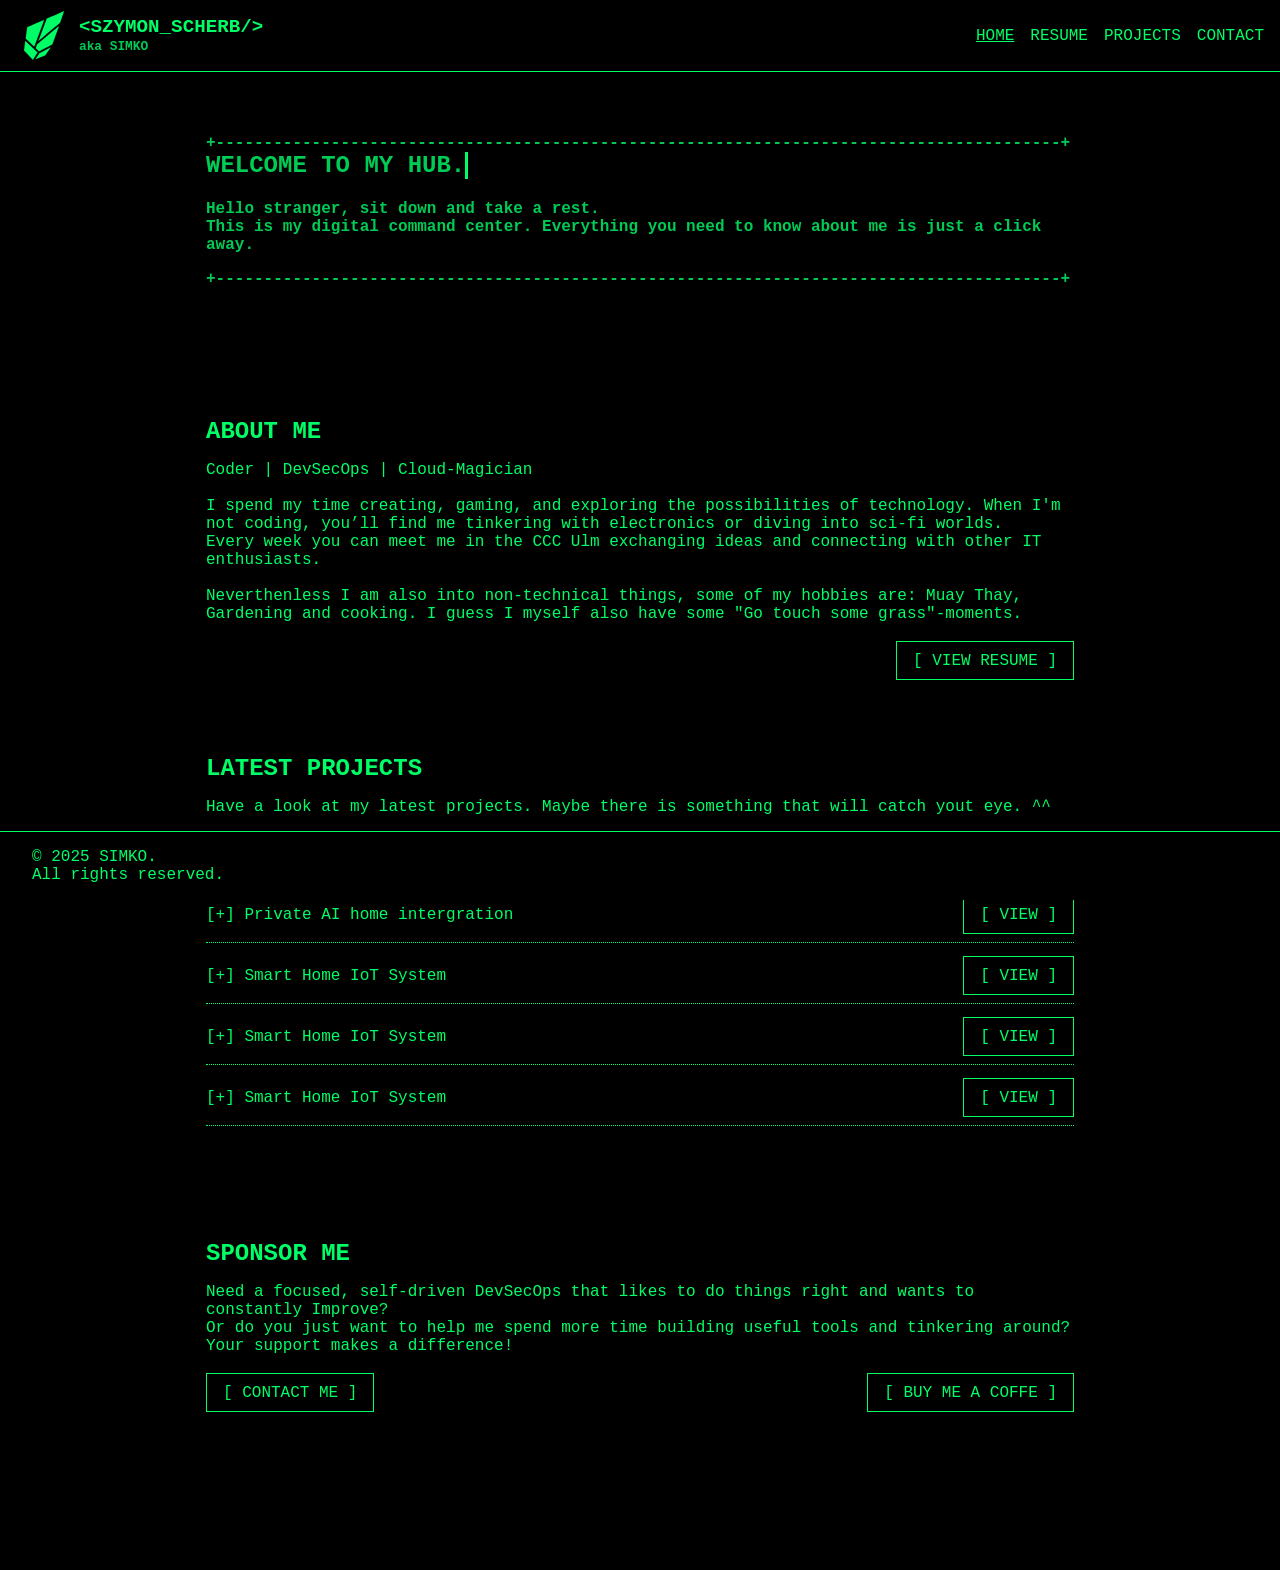
==== index.html @ a114fa44 "added files for website." ====
<!DOCTYPE html>
<html lang="en">
<head>
<meta charset="UTF-8">
<meta name="viewport" content="width=device-width, initial-scale=1.0">
<title>HOME</title>
<link rel="stylesheet" href="style.css">
<link rel="icon" type="image/x-icon" href="img/logo.svg">
</head>
<body>

<header>
    <div class="header-left">
        <img src="img/logo.svg" alt="Logo"/>
        <div class="header-text">
            <h1>&lt;SZYMON_SCHERB/&gt;</h1>
            <h5>aka SIMKO</h5>
        </div>
    </div>
    <nav>
        <a href="index.html" style="text-decoration:underline;">HOME</a>
        <a href="resume.html">RESUME</a>
        <a href="projects.html">PROJECTS</a>
        <a href="contact.html">CONTACT</a>
    </nav>
</header>

<section>
    <div class="ascii-divider">+----------------------------------------------------------------------------------------+
    <h2 class="typewriter" id="welcome-text">WELCOME TO MY HUB.</h2>
    <p>Hello stranger, sit down and take a rest.<br>
       This is my digital command center. Everything you need to know about me is just a click away.</p>
    <div class="ascii-divider">+----------------------------------------------------------------------------------------+
</section>
<br>

<section>
    <h2>ABOUT ME</h2>
    <p>Coder | DevSecOps | Cloud-Magician</p>
    <br>
    <p>I spend my time creating, gaming, and exploring the possibilities of technology. When I'm not coding, you’ll find me tinkering with electronics or diving into sci-fi worlds.</p>
    <p>Every week you can meet me in the CCC Ulm exchanging ideas and connecting with other IT enthusiasts.</p>
    <br>
    <p>Neverthenless I am also into non-technical things, some of my hobbies are: Muay Thay, Gardening and cooking. I guess I myself also have some "Go touch some grass"-moments. </p>
    <br>
    <a class="button" href="resume.html" style="float: right;">[ VIEW RESUME ]</a>
</section>
<br>

<section>
    <h2>LATEST PROJECTS</h2>
    <p>Have a look at my latest projects. Maybe there is something that will catch yout eye. ^^ </p>
    <br>
    <ul class="project-list">
        <li class="project-item">
            <span>[+] Kubernetes Cluster Creation with Kubespray</span>
            <a class="button" href="projects.html#kubernetes-hetzner-project-card">[ VIEW ]</a>
        </li>
        <li class="project-item">
            <span>[+] Private AI home intergration</span>
            <a class="button" href="projects.html#ai-story">[ VIEW ]</a>
        </li>
        <li class="project-item">
            <span>[+] Smart Home IoT System</span>
            <a class="button" href="projects.html#iot-home">[ VIEW ]</a>
        </li>
        <li class="project-item">
            <span>[+] Smart Home IoT System</span>
            <a class="button" href="projects.html#iot-home">[ VIEW ]</a>
        </li>
        <li class="project-item">
            <span>[+] Smart Home IoT System</span>
            <a class="button" href="projects.html#iot-home">[ VIEW ]</a>
        </li>
    </ul>
</section>
<br>

<section>
    <h2>SPONSOR ME</h2>
    <p>Need a  focused, self-driven DevSecOps that likes to do things right and wants to constantly Improve?</p>
    <p>Or do you just want to help me spend more time building useful tools and tinkering around? <br> Your support makes a difference!</p>
    <br>
    <div class="buttons-in-a-row">
        <a class="button" href="contact.html">[ CONTACT ME ]</a>
        <a class="button" href="contact.html" style="float: right;">[ BUY ME A COFFE ]</a>
    </div>
</section>
<br>
<br>
<br>
<br>

<footer>
    <p>&copy; 2025 SIMKO. <br>All rights reserved.</p>
</footer>

</body>
</html>
---- style.css ----
/* === GLOBAL RESET === */
* {
    margin: 0;
    padding: 0;
    box-sizing: border-box;
}

html {
  overflow-y: scroll;
}

/* === BODY === */
body {
    background-color: #000;
    color: #00ff66;
    font-family: monospace, monospace;
    padding-top: 70px; /* space for fixed header */
}

/* === HEADER === */
header {
    position: fixed;
    top: 0;
    left: 0;
    width: 100%;
    padding: 0.5rem 1rem;
    border-bottom: 1px solid #00ff66;
    display: flex;
    justify-content: space-between;
    align-items: center;
    background-color: #000;
    z-index: 1000;
}

.header-left {
    display: flex;
    align-items: center;
    gap: 0.5rem;
    min-width: 0;
}

.header-left img {
    height: 55px;
    width: auto;
    color:#00ff66;
}

.header-text {
    display: flex;
    flex-direction: column;
    line-height: 1.2;
}
.header-text h1 {
    margin: 0;
    font-size: 1.2rem;
}
.header-text h5 {
    margin: 0;
    font-size: 0.8rem;
    color: #00cc55;
}

nav {
    display: flex;
    align-items: center;
    flex-shrink: 0;
}
nav a {
    color: #00ff66;
    margin-left: 1rem;
    text-decoration: none;
    white-space: nowrap;
}
nav a:hover {
    color: #ffff66;
    text-shadow: 0 0 8px #ffff66;
}

@media (max-width: 750px) {
    header {
        flex-wrap: wrap;
        justify-content: center;
    }
    nav {
        margin-top: 0.5rem;
        flex-wrap: wrap;
        justify-content: center;
        width: 100%;
    }
}

/* Typing effect with disappearing cursor */
.typewriter {
    overflow: hidden;
    border-right: .15em solid #00ff66;
    white-space: nowrap;
    display: inline-block;
    animation: typing 3s steps(30, end), blink-caret .75s step-end infinite;
}
.finished {
    border-right: none;
}
@keyframes typing {
    from { width: 0 }
    to { width: 30% }
}
@keyframes blink-caret {
    from, to { border-color: transparent }
    50% { border-color: #00ff66; }
}

/* === SECTIONS === */
section {
    max-width: 900px;
    margin: 2rem auto;
    padding: 1rem;
}

h2 {
    font-size: 1.5rem;
    margin-bottom: 1rem;
}

.ascii-divider {
    color: #00cc55;
    margin: 1rem 0;
    font-weight: bold;
}

/* Project list layout */
.project-list {
    display: flex;
    flex-direction: column;
    gap: 0.8rem;
    list-style: none;
    padding: 0;
}
.project-item {
    display: flex;
    justify-content: space-between;
    align-items: center;
    border-bottom: 1px dotted #00ff66;
    padding-bottom: 0.5rem;
}
.project-item span {
    flex: 1;
}
.project-item .button {
    min-width: 100px;
    text-align: center;
}

/* Buttons */
.button {
    display: inline-block;
    padding: 0.6rem 1rem;
    background: transparent;
    border: 1px solid #00ff66;
    color: #00ff66;
    text-decoration: none;
    transition: all 0.3s ease;
}
.button:hover {
    border-color: #ffff66;
    color: #ffff66;
    text-shadow: 0 0 8px #ffff66;
}

/* === FORMS === */
form {
    display: flex;
    flex-direction: column;
    gap: 0.5rem;
}

input, textarea {
    padding: 0.5rem;
    background-color: #000;
    border: 1px solid #00ff66;
    color: #00ff66;
    font-family: monospace;
}
input:focus, textarea:focus {
    outline: none;
    border-color: #ffff66;
    box-shadow: 0 0 5px #ffff66;
}

/* Footer */

footer {
    position: fixed;
    left: 0;
    bottom: 0;
    width: 100%;
    padding: 1rem 2rem;
    border-top: 1px solid #00ff66;
    display: flex;
    justify-content: space-between;
    align-items: center;
    background-color: #000;
}
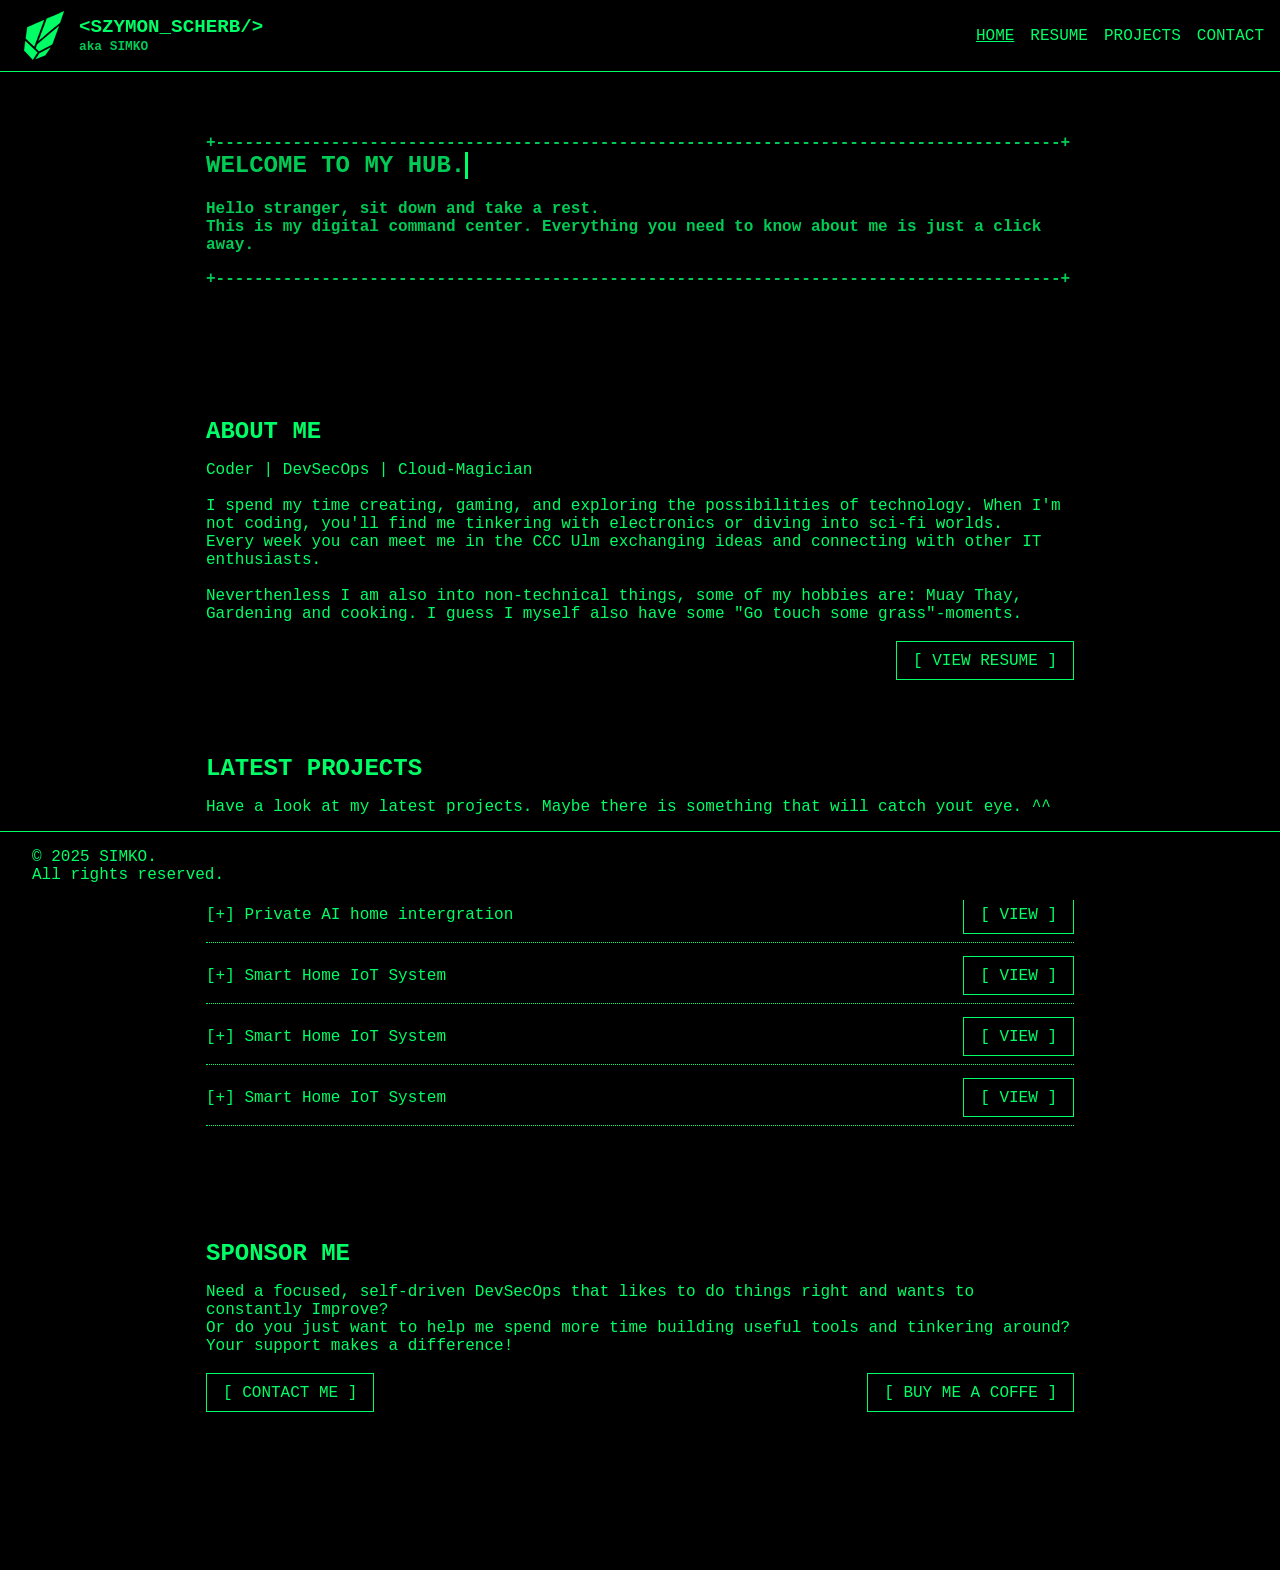
==== commit 5a682753: "fixed typo" ====
--- a/index.html
+++ b/index.html
@@ -38,7 +38,7 @@
     <h2>ABOUT ME</h2>
     <p>Coder | DevSecOps | Cloud-Magician</p>
     <br>
-    <p>I spend my time creating, gaming, and exploring the possibilities of technology. When I'm not coding, you’ll find me tinkering with electronics or diving into sci-fi worlds.</p>
+    <p>I spend my time creating, gaming, and exploring the possibilities of technology. When I'm not coding, you'll find me tinkering with electronics or diving into sci-fi worlds.</p>
     <p>Every week you can meet me in the CCC Ulm exchanging ideas and connecting with other IT enthusiasts.</p>
     <br>
     <p>Neverthenless I am also into non-technical things, some of my hobbies are: Muay Thay, Gardening and cooking. I guess I myself also have some "Go touch some grass"-moments. </p>
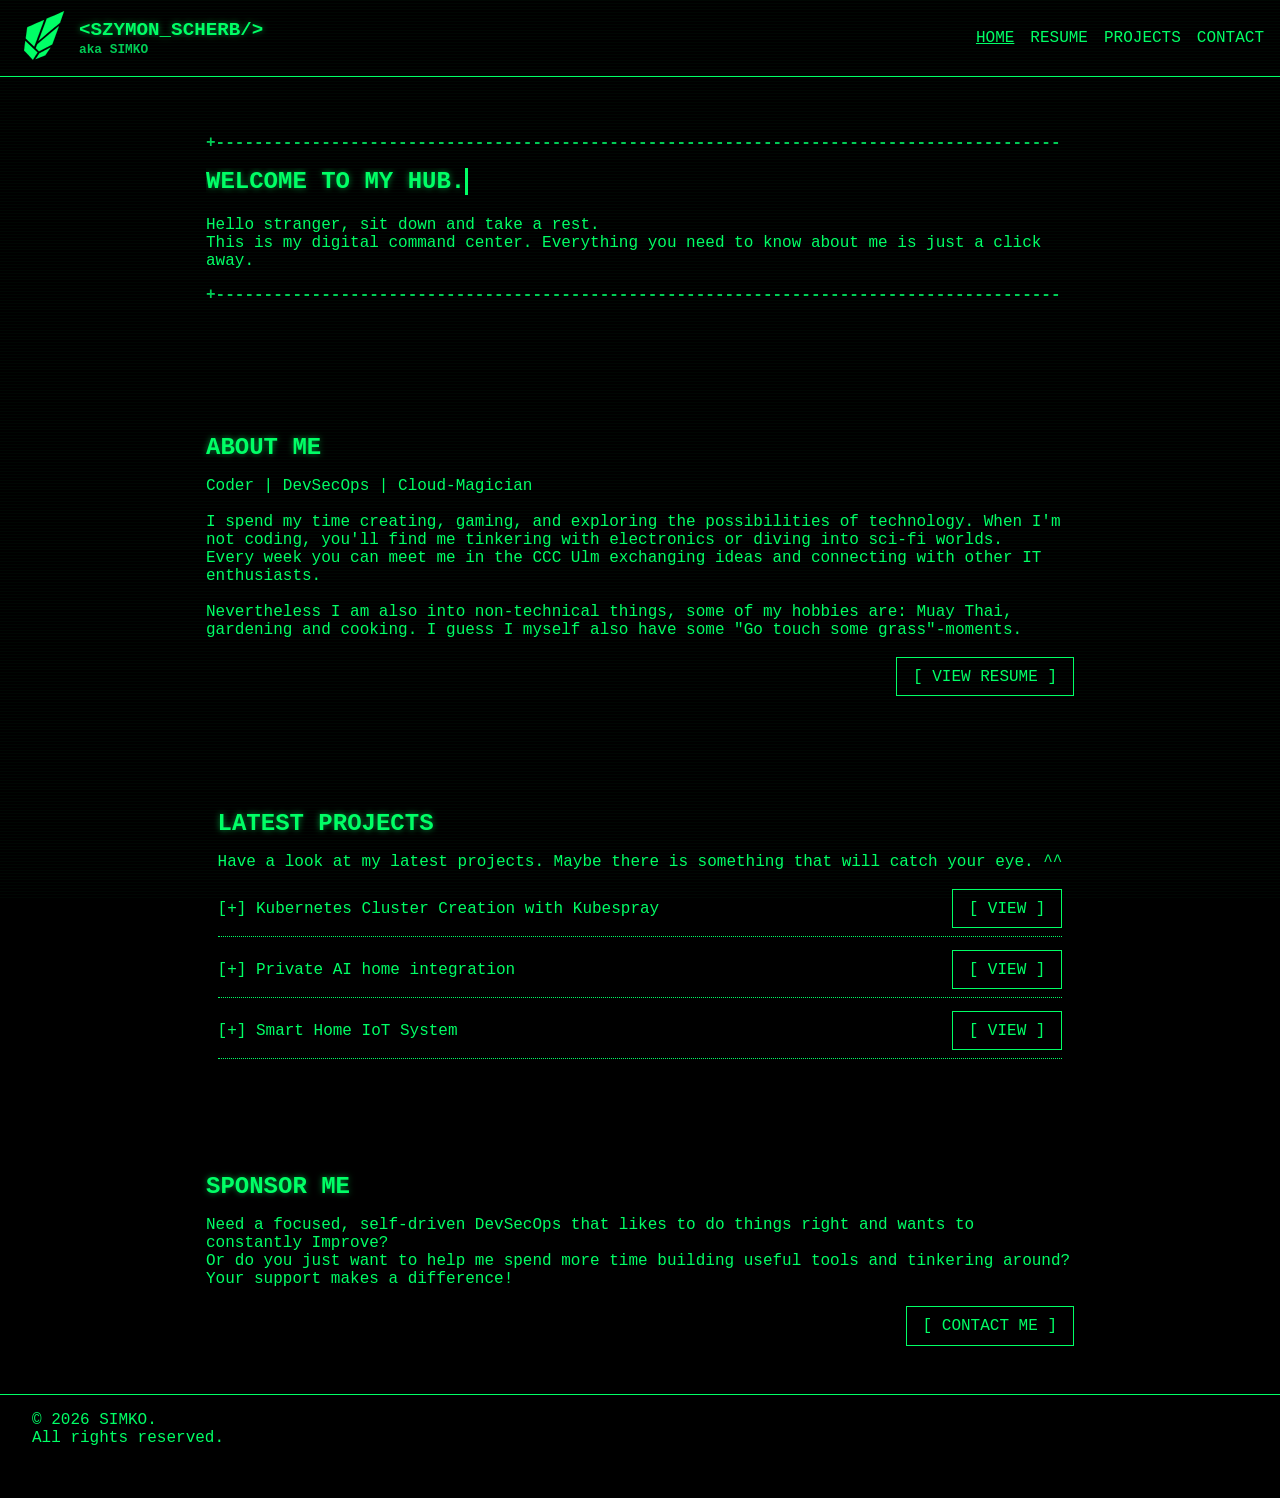
==== commit 51b94eb9: "feat: added new changes to the website." ====
--- a/index.html
+++ b/index.html
@@ -11,7 +11,7 @@
 
 <header>
     <div class="header-left">
-        <img src="img/logo.svg" alt="Logo"/>
+        <a href="index.html"><img src="img/logo.svg" alt="Logo"/></a>
         <div class="header-text">
             <h1>&lt;SZYMON_SCHERB/&gt;</h1>
             <h5>aka SIMKO</h5>
@@ -26,11 +26,11 @@
 </header>
 
 <section>
-    <div class="ascii-divider">+----------------------------------------------------------------------------------------+
+    <p class="ascii-divider">+----------------------------------------------------------------------------------------</p>
     <h2 class="typewriter" id="welcome-text">WELCOME TO MY HUB.</h2>
     <p>Hello stranger, sit down and take a rest.<br>
        This is my digital command center. Everything you need to know about me is just a click away.</p>
-    <div class="ascii-divider">+----------------------------------------------------------------------------------------+
+    <p class="ascii-divider">+----------------------------------------------------------------------------------------</p>
 </section>
 <br>
 
@@ -41,36 +41,30 @@
     <p>I spend my time creating, gaming, and exploring the possibilities of technology. When I'm not coding, you'll find me tinkering with electronics or diving into sci-fi worlds.</p>
     <p>Every week you can meet me in the CCC Ulm exchanging ideas and connecting with other IT enthusiasts.</p>
     <br>
-    <p>Neverthenless I am also into non-technical things, some of my hobbies are: Muay Thay, Gardening and cooking. I guess I myself also have some "Go touch some grass"-moments. </p>
+    <p>Nevertheless I am also into non-technical things, some of my hobbies are: Muay Thai, gardening and cooking. I guess I myself also have some "Go touch some grass"-moments.</p>
     <br>
-    <a class="button" href="resume.html" style="float: right;">[ VIEW RESUME ]</a>
+    <div class="row end">
+        <a class="button" href="resume.html">[ VIEW RESUME ]</a>
+    </div>
 </section>
 <br>
 
 <section>
     <h2>LATEST PROJECTS</h2>
-    <p>Have a look at my latest projects. Maybe there is something that will catch yout eye. ^^ </p>
+    <p>Have a look at my latest projects. Maybe there is something that will catch your eye. ^^ </p>
     <br>
     <ul class="project-list">
         <li class="project-item">
             <span>[+] Kubernetes Cluster Creation with Kubespray</span>
-            <a class="button" href="projects.html#kubernetes-hetzner-project-card">[ VIEW ]</a>
+            <a class="button" href="projects/kubernetes-hetzner-cluster.html">[ VIEW ]</a>
         </li>
         <li class="project-item">
-            <span>[+] Private AI home intergration</span>
-            <a class="button" href="projects.html#ai-story">[ VIEW ]</a>
+            <span>[+] Private AI home integration</span>
+            <a class="button" href="projects/ai-home-integration.html">[ VIEW ]</a>
         </li>
-        <li class="project-item">
+<li class="project-item">
             <span>[+] Smart Home IoT System</span>
-            <a class="button" href="projects.html#iot-home">[ VIEW ]</a>
-        </li>
-        <li class="project-item">
-            <span>[+] Smart Home IoT System</span>
-            <a class="button" href="projects.html#iot-home">[ VIEW ]</a>
-        </li>
-        <li class="project-item">
-            <span>[+] Smart Home IoT System</span>
-            <a class="button" href="projects.html#iot-home">[ VIEW ]</a>
+            <a class="button" href="projects/smart-home-iot.html">[ VIEW ]</a>
         </li>
     </ul>
 </section>
@@ -78,21 +72,16 @@
 
 <section>
     <h2>SPONSOR ME</h2>
-    <p>Need a  focused, self-driven DevSecOps that likes to do things right and wants to constantly Improve?</p>
+    <p>Need a focused, self-driven DevSecOps that likes to do things right and wants to constantly Improve?</p>
     <p>Or do you just want to help me spend more time building useful tools and tinkering around? <br> Your support makes a difference!</p>
     <br>
-    <div class="buttons-in-a-row">
+    <div class="row end">
         <a class="button" href="contact.html">[ CONTACT ME ]</a>
-        <a class="button" href="contact.html" style="float: right;">[ BUY ME A COFFE ]</a>
     </div>
 </section>
-<br>
-<br>
-<br>
-<br>
 
 <footer>
-    <p>&copy; 2025 SIMKO. <br>All rights reserved.</p>
+    <p>&copy; 2026 SIMKO. <br>All rights reserved.</p>
 </footer>
 
 </body>
--- a/style.css
+++ b/style.css
@@ -6,7 +6,8 @@
 }
 
 html {
-  overflow-y: scroll;
+    overflow-y: scroll;
+    overflow-x: hidden;
 }
 
 /* === BODY === */
@@ -15,6 +16,32 @@
     color: #00ff66;
     font-family: monospace, monospace;
     padding-top: 70px; /* space for fixed header */
+    overflow-x: hidden;
+    min-height: 100vh;
+    display: flex;
+    flex-direction: column;
+}
+
+/* Geeky touch: green text selection */
+::selection {
+    background: #00ff66;
+    color: #000;
+}
+
+/* Subtle CRT scanline overlay */
+body::before {
+    content: "";
+    position: fixed;
+    inset: 0;
+    pointer-events: none;
+    z-index: 9999;
+    background: repeating-linear-gradient(
+        to bottom,
+        rgba(0, 255, 102, 0.028) 0,
+        rgba(0, 255, 102, 0.028) 1px,
+        transparent 1px,
+        transparent 3px
+    );
 }
 
 /* === HEADER === */
@@ -42,7 +69,11 @@
 .header-left img {
     height: 55px;
     width: auto;
-    color:#00ff66;
+    color: #00ff66;
+}
+
+.header-left a:hover img {
+    filter: drop-shadow(0 0 6px rgba(0, 255, 102, 0.7));
 }
 
 .header-text {
@@ -53,6 +84,7 @@
 .header-text h1 {
     margin: 0;
     font-size: 1.2rem;
+    text-shadow: 0 0 6px rgba(0, 255, 102, 0.5);
 }
 .header-text h5 {
     margin: 0;
@@ -64,6 +96,8 @@
     display: flex;
     align-items: center;
     flex-shrink: 0;
+    flex-wrap: wrap;
+    gap: 0;
 }
 nav a {
     color: #00ff66;
@@ -71,22 +105,10 @@
     text-decoration: none;
     white-space: nowrap;
 }
-nav a:hover {
+nav a:hover,
+nav a:focus {
     color: #ffff66;
     text-shadow: 0 0 8px #ffff66;
-}
-
-@media (max-width: 750px) {
-    header {
-        flex-wrap: wrap;
-        justify-content: center;
-    }
-    nav {
-        margin-top: 0.5rem;
-        flex-wrap: wrap;
-        justify-content: center;
-        width: 100%;
-    }
 }
 
 /* Typing effect with disappearing cursor */
@@ -116,6 +138,10 @@
     padding: 1rem;
 }
 
+h1, h2 {
+    text-shadow: 0 0 6px rgba(0, 255, 102, 0.55);
+}
+
 h2 {
     font-size: 1.5rem;
     margin-bottom: 1rem;
@@ -127,7 +153,31 @@
     font-weight: bold;
 }
 
-/* Project list layout */
+/* === LAYOUT HELPERS === */
+.row {
+    display: flex;
+    align-items: center;
+    gap: 0.6rem;
+    flex-wrap: wrap;
+}
+.row.end {
+    justify-content: flex-end;
+}
+
+/* === PROJECT LIST === */
+.project-card {
+    max-width: 760px;
+    padding: 1rem;
+    border: 1px dashed #00ff66;
+    background: rgba(0, 255, 102, 0.04);
+}
+.project-card h1 {
+    font-size: 1.4rem;
+}
+.project-card p {
+    white-space: pre-wrap;
+}
+
 .project-list {
     display: flex;
     flex-direction: column;
@@ -139,6 +189,7 @@
     display: flex;
     justify-content: space-between;
     align-items: center;
+    gap: 0.5rem;
     border-bottom: 1px dotted #00ff66;
     padding-bottom: 0.5rem;
 }
@@ -150,7 +201,7 @@
     text-align: center;
 }
 
-/* Buttons */
+/* === BUTTONS === */
 .button {
     display: inline-block;
     padding: 0.6rem 1rem;
@@ -160,10 +211,12 @@
     text-decoration: none;
     transition: all 0.3s ease;
 }
-.button:hover {
+.button:hover,
+.button:focus {
     border-color: #ffff66;
     color: #ffff66;
     text-shadow: 0 0 8px #ffff66;
+    box-shadow: 0 0 10px rgba(255, 255, 102, 0.25);
 }
 
 /* === FORMS === */
@@ -172,27 +225,33 @@
     flex-direction: column;
     gap: 0.5rem;
 }
-
-input, textarea {
+input,
+textarea {
     padding: 0.5rem;
     background-color: #000;
     border: 1px solid #00ff66;
     color: #00ff66;
-    font-family: monospace;
-}
-input:focus, textarea:focus {
+    font-family: monospace, monospace;
+    font-size: 1rem;
+    border-radius: 0;
+}
+input:focus,
+textarea:focus {
     outline: none;
     border-color: #ffff66;
     box-shadow: 0 0 5px #ffff66;
 }
-
-/* Footer */
-
+textarea {
+    resize: vertical;
+}
+form .button {
+    cursor: pointer;
+}
+
+/* === FOOTER === */
 footer {
-    position: fixed;
-    left: 0;
-    bottom: 0;
     width: 100%;
+    margin-top: auto;
     padding: 1rem 2rem;
     border-top: 1px solid #00ff66;
     display: flex;
@@ -200,3 +259,86 @@
     align-items: center;
     background-color: #000;
 }
+
+/* === RESPONSIVE / MOBILE (readable mode) === */
+@media (max-width: 700px) {
+    body {
+        padding-top: 100px; /* space for stacked header */
+    }
+
+    header {
+        padding: 0.4rem 0.75rem;
+        flex-direction: column;
+    }
+
+    .header-left {
+        justify-content: center;
+        width: 100%;
+    }
+    .header-left img {
+        height: 38px;
+    }
+    .header-text h1 {
+        font-size: 1rem;
+    }
+    .header-text h5 {
+        font-size: 0.7rem;
+    }
+
+    nav {
+        margin-top: 0.3rem;
+        justify-content: center;
+        width: 100%;
+    }
+    nav a {
+        margin: 0.35rem 0.75rem;
+        font-size: 0.9rem;
+        white-space: nowrap;
+    }
+
+    h2 {
+        font-size: 1.15rem;
+    }
+
+    section {
+        margin: 1.5rem auto;
+        padding: 0.75rem 1rem;
+    }
+
+    /* keep ascii lines from causing horizontal scroll */
+    .ascii-divider {
+        overflow: hidden;
+        white-space: nowrap;
+        font-size: 0.7rem;
+    }
+
+    /* stop fixed-width typing, let text wrap */
+    .typewriter {
+        animation: none;
+        white-space: normal;
+        border-right: none;
+        width: 100%;
+    }
+
+    .row .button,
+    .project-item .button {
+        min-width: 0;
+    }
+    .row.end {
+        justify-content: flex-start;
+    }
+
+    .project-item {
+        flex-direction: column;
+        align-items: stretch;
+    }
+    .project-item .button {
+        align-self: flex-end;
+    }
+
+    footer {
+        flex-direction: column;
+        gap: 0.2rem;
+        text-align: center;
+    }
+}
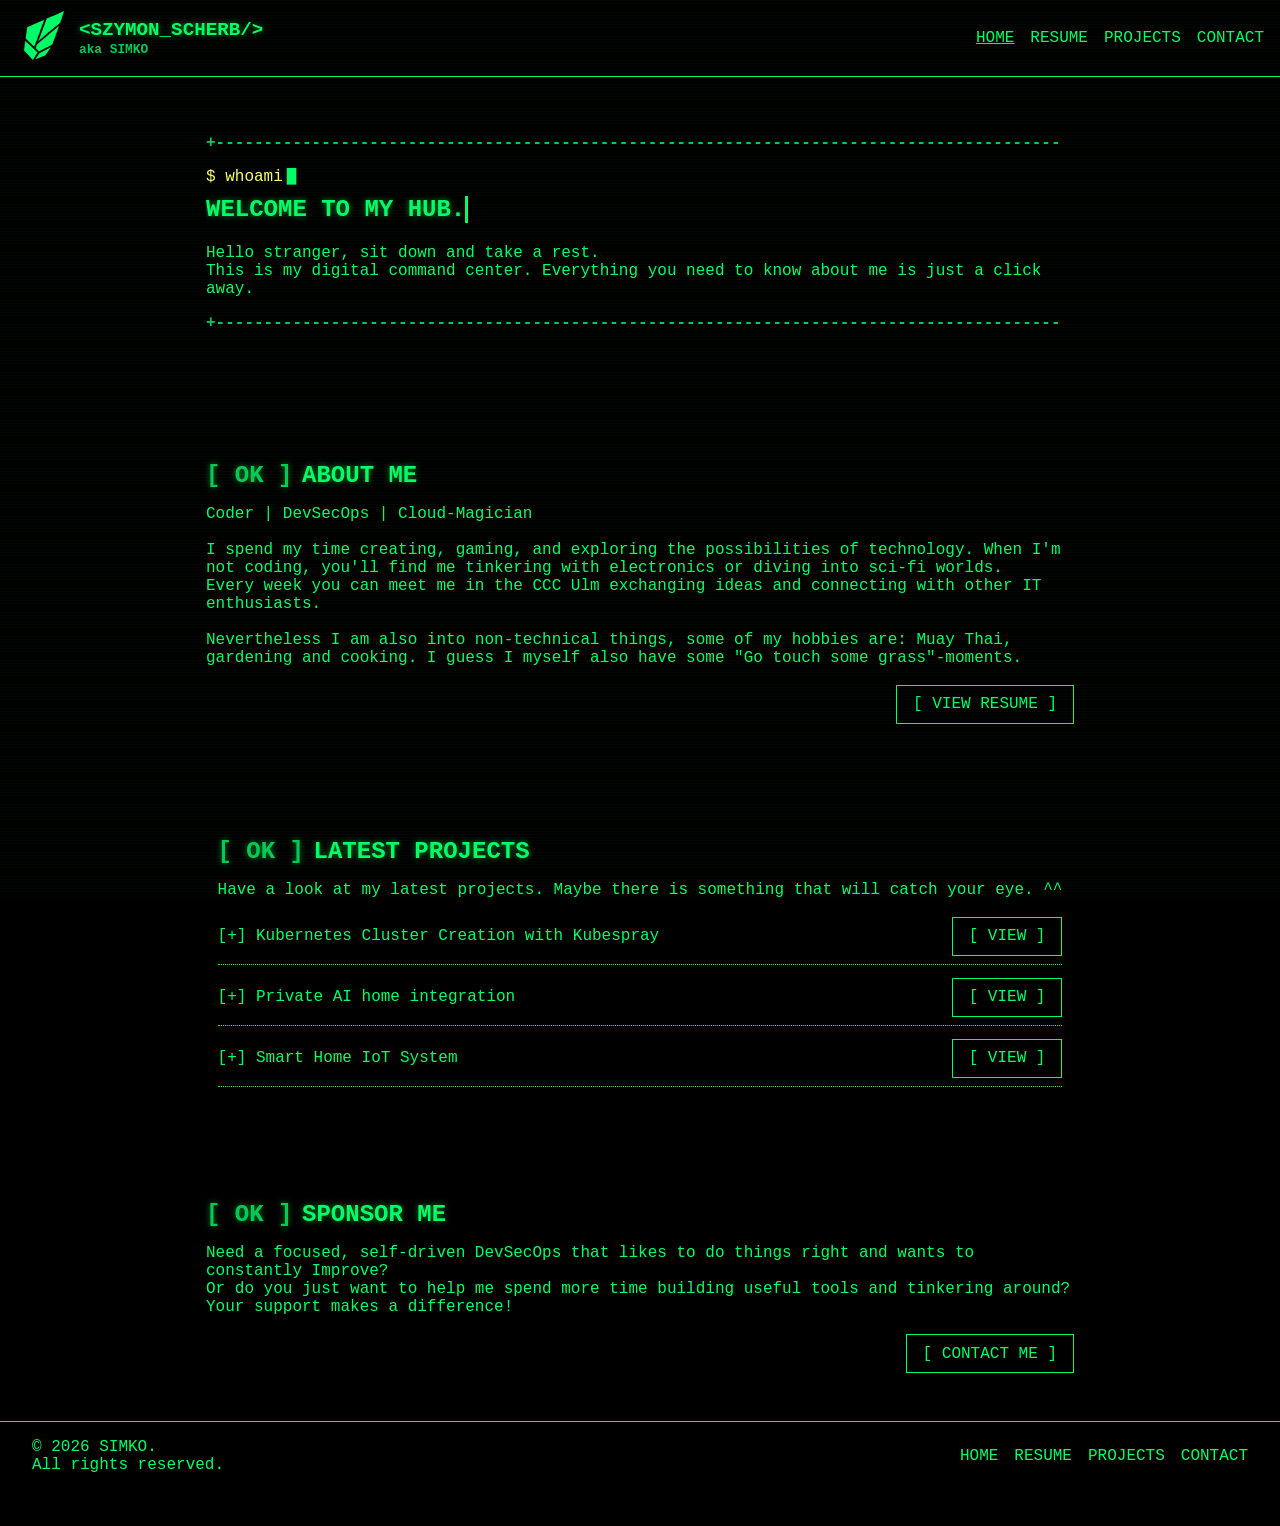
==== commit aaeeb5cb: "added new features" ====
--- a/index.html
+++ b/index.html
@@ -6,6 +6,12 @@
 <title>HOME</title>
 <link rel="stylesheet" href="style.css">
 <link rel="icon" type="image/x-icon" href="img/logo.svg">
+<meta name="theme-color" content="#000">
+<meta name="description" content="Szymon Scherb (SIMKO) - DevSecOps engineer. Projects, resume and how to get in touch.">
+<meta property="og:title" content="<SZYMON_SCHERB/> - DevSecOps Hub">
+<meta property="og:description" content="Szymon Scherb (SIMKO) - DevSecOps engineer. Projects, resume and how to get in touch.">
+<meta property="og:type" content="website">
+<meta property="og:image" content="img/simko-logo.png">
 </head>
 <body>
 
@@ -27,6 +33,7 @@
 
 <section>
     <p class="ascii-divider">+----------------------------------------------------------------------------------------</p>
+    <p class="prompt">$ whoami</p>
     <h2 class="typewriter" id="welcome-text">WELCOME TO MY HUB.</h2>
     <p>Hello stranger, sit down and take a rest.<br>
        This is my digital command center. Everything you need to know about me is just a click away.</p>
@@ -35,7 +42,7 @@
 <br>
 
 <section>
-    <h2>ABOUT ME</h2>
+    <h2><span class="ok">[ OK ]</span>ABOUT ME</h2>
     <p>Coder | DevSecOps | Cloud-Magician</p>
     <br>
     <p>I spend my time creating, gaming, and exploring the possibilities of technology. When I'm not coding, you'll find me tinkering with electronics or diving into sci-fi worlds.</p>
@@ -50,7 +57,7 @@
 <br>
 
 <section>
-    <h2>LATEST PROJECTS</h2>
+    <h2><span class="ok">[ OK ]</span>LATEST PROJECTS</h2>
     <p>Have a look at my latest projects. Maybe there is something that will catch your eye. ^^ </p>
     <br>
     <ul class="project-list">
@@ -71,7 +78,7 @@
 <br>
 
 <section>
-    <h2>SPONSOR ME</h2>
+    <h2><span class="ok">[ OK ]</span>SPONSOR ME</h2>
     <p>Need a focused, self-driven DevSecOps that likes to do things right and wants to constantly Improve?</p>
     <p>Or do you just want to help me spend more time building useful tools and tinkering around? <br> Your support makes a difference!</p>
     <br>
@@ -82,6 +89,12 @@
 
 <footer>
     <p>&copy; 2026 SIMKO. <br>All rights reserved.</p>
+    <nav class="footer-nav">
+        <a href="index.html">HOME</a>
+        <a href="resume.html">RESUME</a>
+        <a href="projects.html">PROJECTS</a>
+        <a href="contact.html">CONTACT</a>
+    </nav>
 </footer>
 
 </body>
--- a/style.css
+++ b/style.css
@@ -153,6 +153,22 @@
     font-weight: bold;
 }
 
+/* === TERMINAL FLAIR === */
+.prompt {
+    color: #ffff66;
+    margin: 0 0 0.6rem 0;
+}
+.prompt::after {
+    content: "\2588";
+    color: #00ff66;
+    margin-left: 0.25em;
+    animation: blink-caret 0.75s step-end infinite;
+}
+.ok {
+    color: #00cc55;
+    margin-right: 0.4em;
+}
+
 /* === LAYOUT HELPERS === */
 .row {
     display: flex;
@@ -201,6 +217,35 @@
     text-align: center;
 }
 
+/* === RESUME === */
+section.resume {
+    max-width: 1024px;
+    padding: 1rem 1.5rem;
+    border: 1px dashed #00ff66;
+    background: rgba(0, 255, 102, 0.04);
+}
+.edu-columns {
+    display: flex;
+    flex-wrap: wrap;
+    gap: 1rem 2rem;
+}
+.edu-columns > div {
+    flex: 1 1 280px;
+}
+.resume h1 {
+    margin: 0 0 1.2rem 0;
+    font-size: 1.4rem;
+    padding-bottom: 0.5rem;
+    border-bottom: 1px dotted #00ff66;
+}
+.resume h3 {
+    margin: 1.8rem 0 0.9rem 0;
+}
+.resume p {
+    margin: 0 0 0.45rem 0;
+    white-space: pre-wrap;
+}
+
 /* === BUTTONS === */
 .button {
     display: inline-block;
@@ -257,7 +302,12 @@
     display: flex;
     justify-content: space-between;
     align-items: center;
+    gap: 0.5rem;
+    flex-wrap: wrap;
     background-color: #000;
+}
+footer nav a:first-child {
+    margin-left: 0;
 }
 
 /* === RESPONSIVE / MOBILE (readable mode) === */
@@ -291,9 +341,14 @@
         width: 100%;
     }
     nav a {
-        margin: 0.35rem 0.75rem;
+        margin: 0.3rem 0.35rem;
+        padding: 0.4rem 0.5rem;
         font-size: 0.9rem;
         white-space: nowrap;
+    }
+
+    .button {
+        padding: 0.75rem 1rem;
     }
 
     h2 {
@@ -341,4 +396,17 @@
         gap: 0.2rem;
         text-align: center;
     }
+}
+
+/* === ACCESSIBILITY: reduced motion === */
+@media (prefers-reduced-motion: reduce) {
+    .typewriter,
+    .prompt::after {
+        animation: none !important;
+    }
+    .typewriter {
+        border-right: none;
+        white-space: normal;
+        width: 100%;
+    }
 }
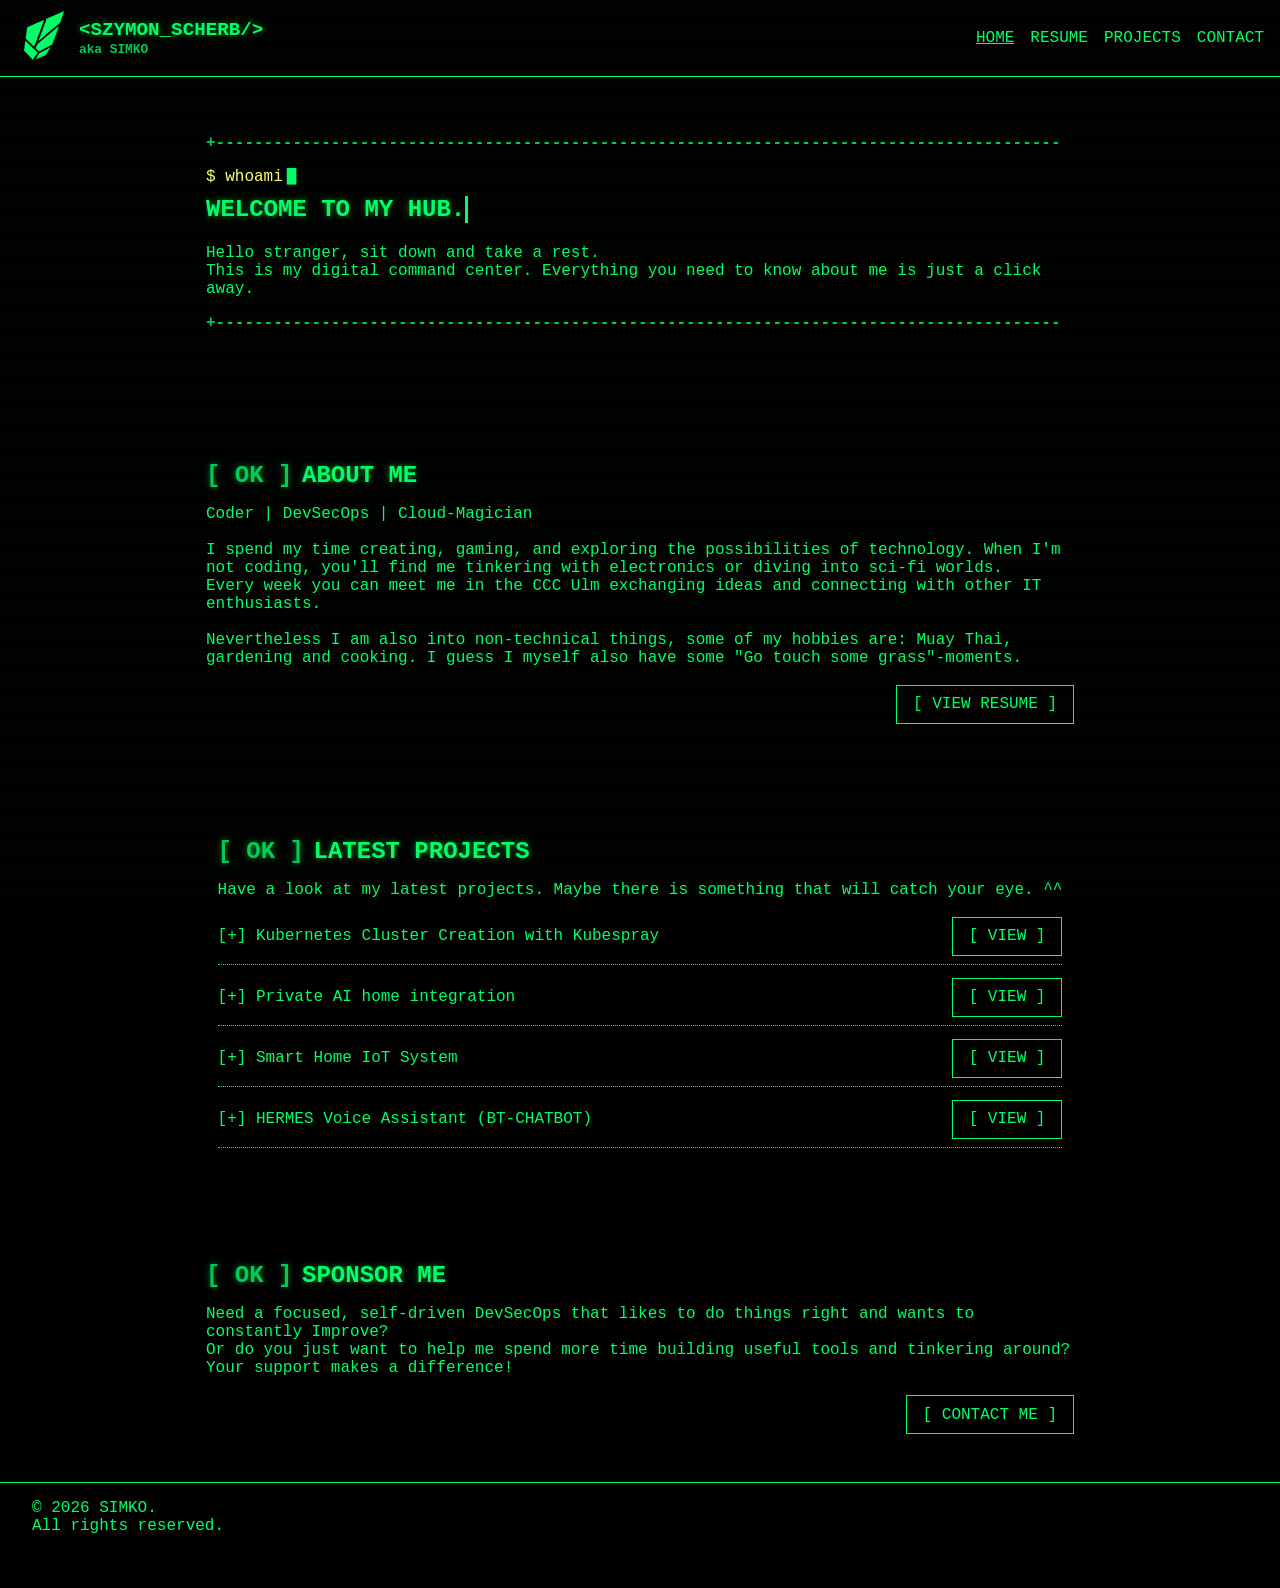
==== commit 8747ff5c: "fixed small errors." ====
--- a/index.html
+++ b/index.html
@@ -24,7 +24,7 @@
         </div>
     </div>
     <nav>
-        <a href="index.html" style="text-decoration:underline;">HOME</a>
+        <a href="index.html" class="active">HOME</a>
         <a href="resume.html">RESUME</a>
         <a href="projects.html">PROJECTS</a>
         <a href="contact.html">CONTACT</a>
@@ -69,9 +69,13 @@
             <span>[+] Private AI home integration</span>
             <a class="button" href="projects/ai-home-integration.html">[ VIEW ]</a>
         </li>
-<li class="project-item">
+        <li class="project-item">
             <span>[+] Smart Home IoT System</span>
             <a class="button" href="projects/smart-home-iot.html">[ VIEW ]</a>
+        </li>
+        <li class="project-item">
+            <span>[+] HERMES Voice Assistant (BT-CHATBOT)</span>
+            <a class="button" href="projects/bt-chatbot.html">[ VIEW ]</a>
         </li>
     </ul>
 </section>
@@ -89,12 +93,6 @@
 
 <footer>
     <p>&copy; 2026 SIMKO. <br>All rights reserved.</p>
-    <nav class="footer-nav">
-        <a href="index.html">HOME</a>
-        <a href="resume.html">RESUME</a>
-        <a href="projects.html">PROJECTS</a>
-        <a href="contact.html">CONTACT</a>
-    </nav>
 </footer>
 
 </body>
--- a/style.css
+++ b/style.css
@@ -110,6 +110,9 @@
     color: #ffff66;
     text-shadow: 0 0 8px #ffff66;
 }
+nav a.active {
+    text-decoration: underline;
+}
 
 /* Typing effect with disappearing cursor */
 .typewriter {
@@ -119,9 +122,6 @@
     display: inline-block;
     animation: typing 3s steps(30, end), blink-caret .75s step-end infinite;
 }
-.finished {
-    border-right: none;
-}
 @keyframes typing {
     from { width: 0 }
     to { width: 30% }
@@ -224,14 +224,6 @@
     border: 1px dashed #00ff66;
     background: rgba(0, 255, 102, 0.04);
 }
-.edu-columns {
-    display: flex;
-    flex-wrap: wrap;
-    gap: 1rem 2rem;
-}
-.edu-columns > div {
-    flex: 1 1 280px;
-}
 .resume h1 {
     margin: 0 0 1.2rem 0;
     font-size: 1.4rem;
@@ -264,35 +256,6 @@
     box-shadow: 0 0 10px rgba(255, 255, 102, 0.25);
 }
 
-/* === FORMS === */
-form {
-    display: flex;
-    flex-direction: column;
-    gap: 0.5rem;
-}
-input,
-textarea {
-    padding: 0.5rem;
-    background-color: #000;
-    border: 1px solid #00ff66;
-    color: #00ff66;
-    font-family: monospace, monospace;
-    font-size: 1rem;
-    border-radius: 0;
-}
-input:focus,
-textarea:focus {
-    outline: none;
-    border-color: #ffff66;
-    box-shadow: 0 0 5px #ffff66;
-}
-textarea {
-    resize: vertical;
-}
-form .button {
-    cursor: pointer;
-}
-
 /* === FOOTER === */
 footer {
     width: 100%;
@@ -306,9 +269,6 @@
     flex-wrap: wrap;
     background-color: #000;
 }
-footer nav a:first-child {
-    margin-left: 0;
-}
 
 /* === RESPONSIVE / MOBILE (readable mode) === */
 @media (max-width: 700px) {
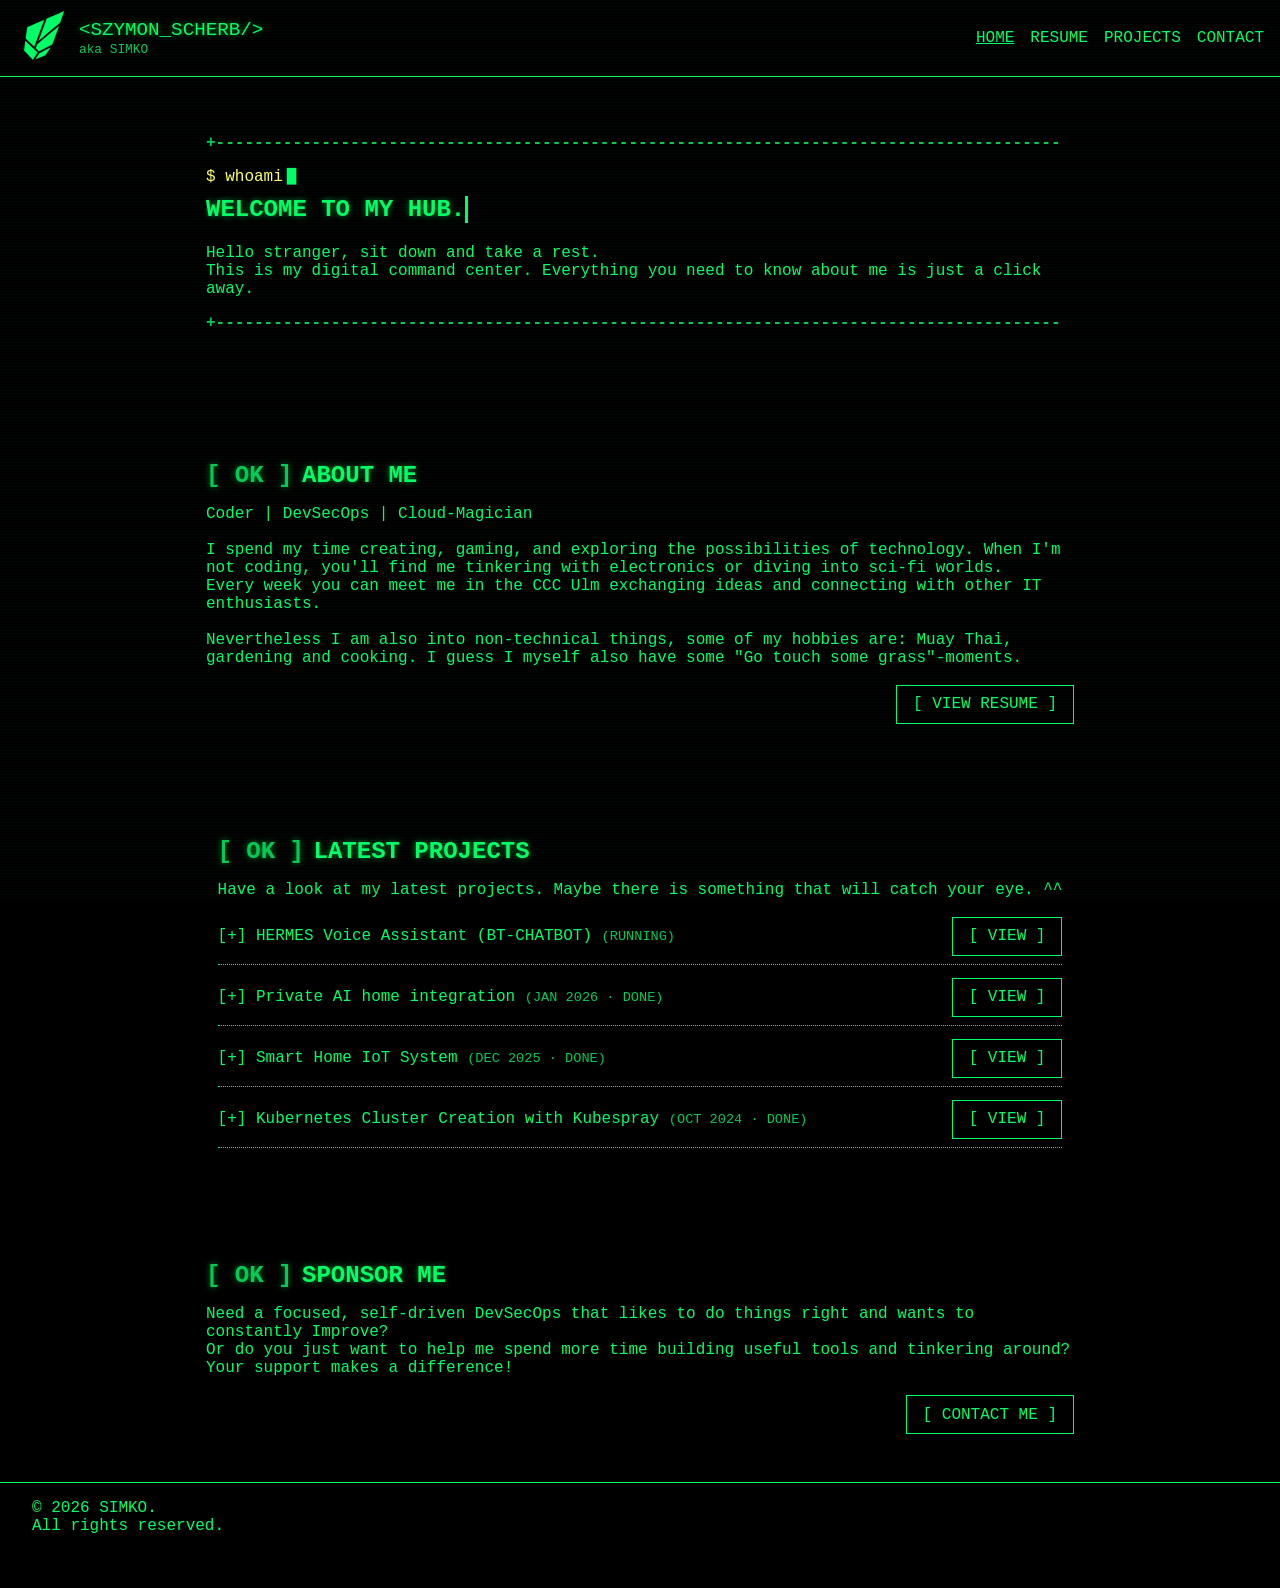
==== commit 422282bc: "adjusted the page structure and fixed small issues." ====
--- a/index.html
+++ b/index.html
@@ -6,12 +6,14 @@
 <title>HOME</title>
 <link rel="stylesheet" href="style.css">
 <link rel="icon" type="image/x-icon" href="img/logo.svg">
+<link rel="canonical" href="https://s-i-m-k-o.github.io/web-app/">
 <meta name="theme-color" content="#000">
 <meta name="description" content="Szymon Scherb (SIMKO) - DevSecOps engineer. Projects, resume and how to get in touch.">
 <meta property="og:title" content="<SZYMON_SCHERB/> - DevSecOps Hub">
 <meta property="og:description" content="Szymon Scherb (SIMKO) - DevSecOps engineer. Projects, resume and how to get in touch.">
 <meta property="og:type" content="website">
-<meta property="og:image" content="img/simko-logo.png">
+<meta property="og:url" content="https://s-i-m-k-o.github.io/web-app/">
+<meta property="og:image" content="https://s-i-m-k-o.github.io/web-app/img/simko-logo-og.jpg">
 </head>
 <body>
 
@@ -19,12 +21,12 @@
     <div class="header-left">
         <a href="index.html"><img src="img/logo.svg" alt="Logo"/></a>
         <div class="header-text">
-            <h1>&lt;SZYMON_SCHERB/&gt;</h1>
-            <h5>aka SIMKO</h5>
+            <p class="site-title">&lt;SZYMON_SCHERB/&gt;</p>
+            <p class="site-subtitle">aka SIMKO</p>
         </div>
     </div>
     <nav>
-        <a href="index.html" class="active">HOME</a>
+        <a href="index.html" class="active" aria-current="page">HOME</a>
         <a href="resume.html">RESUME</a>
         <a href="projects.html">PROJECTS</a>
         <a href="contact.html">CONTACT</a>
@@ -34,7 +36,7 @@
 <section>
     <p class="ascii-divider">+----------------------------------------------------------------------------------------</p>
     <p class="prompt">$ whoami</p>
-    <h2 class="typewriter" id="welcome-text">WELCOME TO MY HUB.</h2>
+    <h1 class="typewriter" id="welcome-text">WELCOME TO MY HUB.</h1>
     <p>Hello stranger, sit down and take a rest.<br>
        This is my digital command center. Everything you need to know about me is just a click away.</p>
     <p class="ascii-divider">+----------------------------------------------------------------------------------------</p>
@@ -62,20 +64,20 @@
     <br>
     <ul class="project-list">
         <li class="project-item">
-            <span>[+] Kubernetes Cluster Creation with Kubespray</span>
-            <a class="button" href="projects/kubernetes-hetzner-cluster.html">[ VIEW ]</a>
+            <span>[+] HERMES Voice Assistant (BT-CHATBOT) <i>(RUNNING)</i></span>
+            <a class="button" href="projects/bt-chatbot.html">[ VIEW ]</a>
         </li>
         <li class="project-item">
-            <span>[+] Private AI home integration</span>
+            <span>[+] Private AI home integration <i>(JAN 2026 · DONE)</i></span>
             <a class="button" href="projects/ai-home-integration.html">[ VIEW ]</a>
         </li>
         <li class="project-item">
-            <span>[+] Smart Home IoT System</span>
+            <span>[+] Smart Home IoT System <i>(DEC 2025 · DONE)</i></span>
             <a class="button" href="projects/smart-home-iot.html">[ VIEW ]</a>
         </li>
         <li class="project-item">
-            <span>[+] HERMES Voice Assistant (BT-CHATBOT)</span>
-            <a class="button" href="projects/bt-chatbot.html">[ VIEW ]</a>
+            <span>[+] Kubernetes Cluster Creation with Kubespray <i>(OCT 2024 · DONE)</i></span>
+            <a class="button" href="projects/kubernetes-hetzner-cluster.html">[ VIEW ]</a>
         </li>
     </ul>
 </section>
--- a/style.css
+++ b/style.css
@@ -20,6 +20,20 @@
     min-height: 100vh;
     display: flex;
     flex-direction: column;
+    /* keep long words, URLs and emails from overflowing the viewport */
+    overflow-wrap: break-word;
+    word-wrap: break-word;
+}
+
+p, a, h1, h2, h3, h5, li, span {
+    overflow-wrap: break-word;
+    word-wrap: break-word;
+}
+
+/* never let a graphic blow past the narrowest screens */
+img {
+    max-width: 100%;
+    height: auto;
 }
 
 /* Geeky touch: green text selection */
@@ -81,12 +95,12 @@
     flex-direction: column;
     line-height: 1.2;
 }
-.header-text h1 {
+.site-title {
     margin: 0;
     font-size: 1.2rem;
     text-shadow: 0 0 6px rgba(0, 255, 102, 0.5);
 }
-.header-text h5 {
+.site-subtitle {
     margin: 0;
     font-size: 0.8rem;
     color: #00cc55;
@@ -124,7 +138,7 @@
 }
 @keyframes typing {
     from { width: 0 }
-    to { width: 30% }
+    to { width: 100% }
 }
 @keyframes blink-caret {
     from, to { border-color: transparent }
@@ -142,6 +156,7 @@
     text-shadow: 0 0 6px rgba(0, 255, 102, 0.55);
 }
 
+section > h1,
 h2 {
     font-size: 1.5rem;
     margin-bottom: 1rem;
@@ -151,6 +166,10 @@
     color: #00cc55;
     margin: 1rem 0;
     font-weight: bold;
+    /* long ASCII lines must never force the page wider than the viewport */
+    max-width: 100%;
+    white-space: nowrap;
+    overflow: hidden;
 }
 
 /* === TERMINAL FLAIR === */
@@ -187,7 +206,7 @@
     border: 1px dashed #00ff66;
     background: rgba(0, 255, 102, 0.04);
 }
-.project-card h1 {
+.project-card h2 {
     font-size: 1.4rem;
 }
 .project-card p {
@@ -211,6 +230,11 @@
 }
 .project-item span {
     flex: 1;
+}
+.project-item i {
+    font-style: normal;
+    color: #00cc55;
+    font-size: 0.85em;
 }
 .project-item .button {
     min-width: 100px;
@@ -224,7 +248,7 @@
     border: 1px dashed #00ff66;
     background: rgba(0, 255, 102, 0.04);
 }
-.resume h1 {
+.resume h2 {
     margin: 0 0 1.2rem 0;
     font-size: 1.4rem;
     padding-bottom: 0.5rem;
@@ -256,6 +280,12 @@
     box-shadow: 0 0 10px rgba(255, 255, 102, 0.25);
 }
 
+/* keyboard navigation must always have a visible focus ring */
+:focus-visible {
+    outline: 2px solid #ffff66;
+    outline-offset: 2px;
+}
+
 /* === FOOTER === */
 footer {
     width: 100%;
@@ -273,7 +303,7 @@
 /* === RESPONSIVE / MOBILE (readable mode) === */
 @media (max-width: 700px) {
     body {
-        padding-top: 100px; /* space for stacked header */
+        padding-top: 110px; /* space for stacked header */
     }
 
     header {
@@ -284,14 +314,22 @@
     .header-left {
         justify-content: center;
         width: 100%;
+        min-width: 0;
     }
     .header-left img {
         height: 38px;
-    }
-    .header-text h1 {
+        flex-shrink: 0;
+    }
+    .header-text {
+        min-width: 0;
+    }
+    .site-title {
         font-size: 1rem;
-    }
-    .header-text h5 {
+        white-space: nowrap;
+        overflow: hidden;
+        text-overflow: ellipsis;
+    }
+    .site-subtitle {
         font-size: 0.7rem;
     }
 
@@ -303,14 +341,17 @@
     nav a {
         margin: 0.3rem 0.35rem;
         padding: 0.4rem 0.5rem;
-        font-size: 0.9rem;
+        font-size: 0.85rem;
         white-space: nowrap;
     }
 
     .button {
         padding: 0.75rem 1rem;
-    }
-
+        max-width: 100%;
+        text-align: center;
+    }
+
+    section > h1,
     h2 {
         font-size: 1.15rem;
     }
@@ -318,12 +359,11 @@
     section {
         margin: 1.5rem auto;
         padding: 0.75rem 1rem;
+        width: 100%;
     }
 
     /* keep ascii lines from causing horizontal scroll */
     .ascii-divider {
-        overflow: hidden;
-        white-space: nowrap;
         font-size: 0.7rem;
     }
 
@@ -358,6 +398,24 @@
     }
 }
 
+/* very narrow phones: tighten header and dividers even more */
+@media (max-width: 480px) {
+    nav a {
+        font-size: 0.78rem;
+        padding: 0.35rem 0.4rem;
+        margin: 0.25rem 0.2rem;
+    }
+    .site-title {
+        font-size: 0.9rem;
+    }
+    .header-left img {
+        height: 32px;
+    }
+    .ascii-divider {
+        font-size: 0.55rem;
+    }
+}
+
 /* === ACCESSIBILITY: reduced motion === */
 @media (prefers-reduced-motion: reduce) {
     .typewriter,
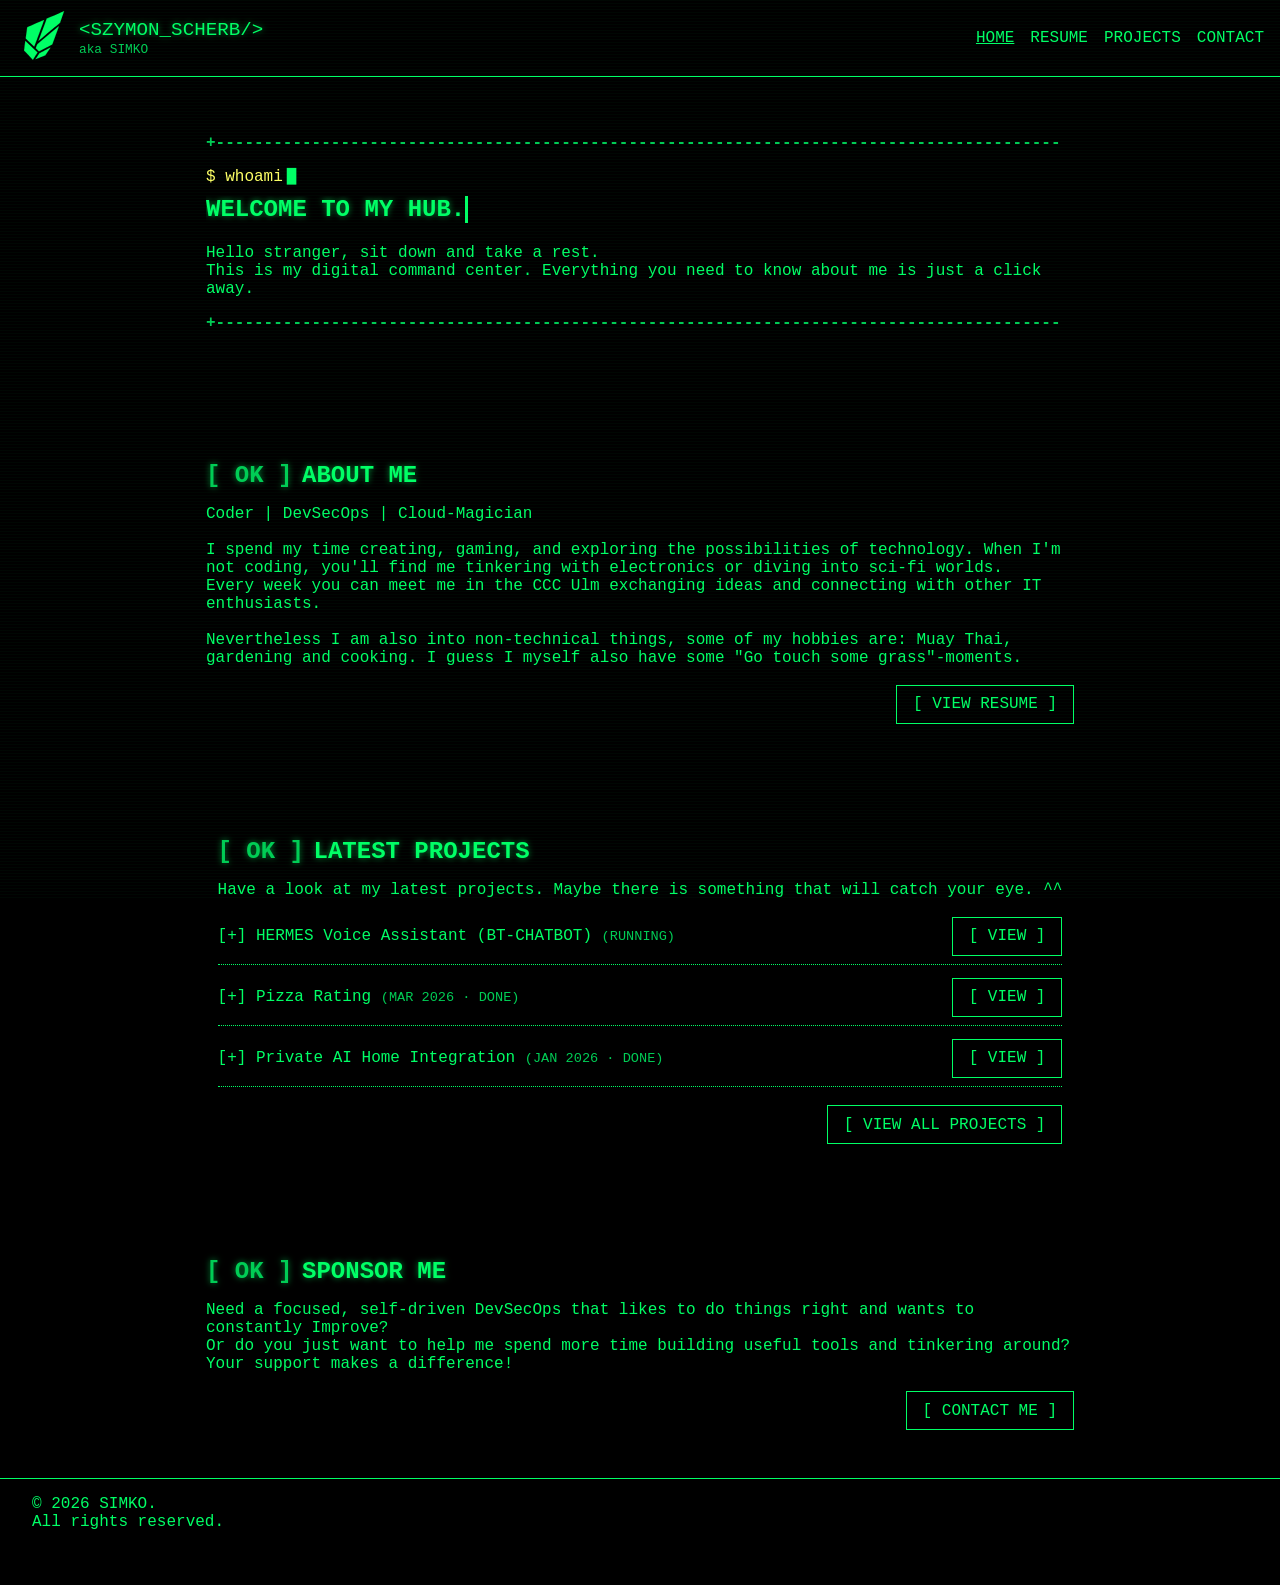
==== commit d6b6c724: "feat: add pizza rating project and trim home project list" ====
--- a/index.html
+++ b/index.html
@@ -68,18 +68,18 @@
             <a class="button" href="projects/bt-chatbot.html">[ VIEW ]</a>
         </li>
         <li class="project-item">
-            <span>[+] Private AI home integration <i>(JAN 2026 · DONE)</i></span>
+            <span>[+] Pizza Rating <i>(MAR 2026 · DONE)</i></span>
+            <a class="button" href="projects/pizza-rating.html">[ VIEW ]</a>
+        </li>
+        <li class="project-item">
+            <span>[+] Private AI Home Integration <i>(JAN 2026 · DONE)</i></span>
             <a class="button" href="projects/ai-home-integration.html">[ VIEW ]</a>
         </li>
-        <li class="project-item">
-            <span>[+] Smart Home IoT System <i>(DEC 2025 · DONE)</i></span>
-            <a class="button" href="projects/smart-home-iot.html">[ VIEW ]</a>
-        </li>
-        <li class="project-item">
-            <span>[+] Kubernetes Cluster Creation with Kubespray <i>(OCT 2024 · DONE)</i></span>
-            <a class="button" href="projects/kubernetes-hetzner-cluster.html">[ VIEW ]</a>
-        </li>
     </ul>
+    <br>
+    <div class="row end">
+        <a class="button" href="projects.html">[ VIEW ALL PROJECTS ]</a>
+    </div>
 </section>
 <br>
 
